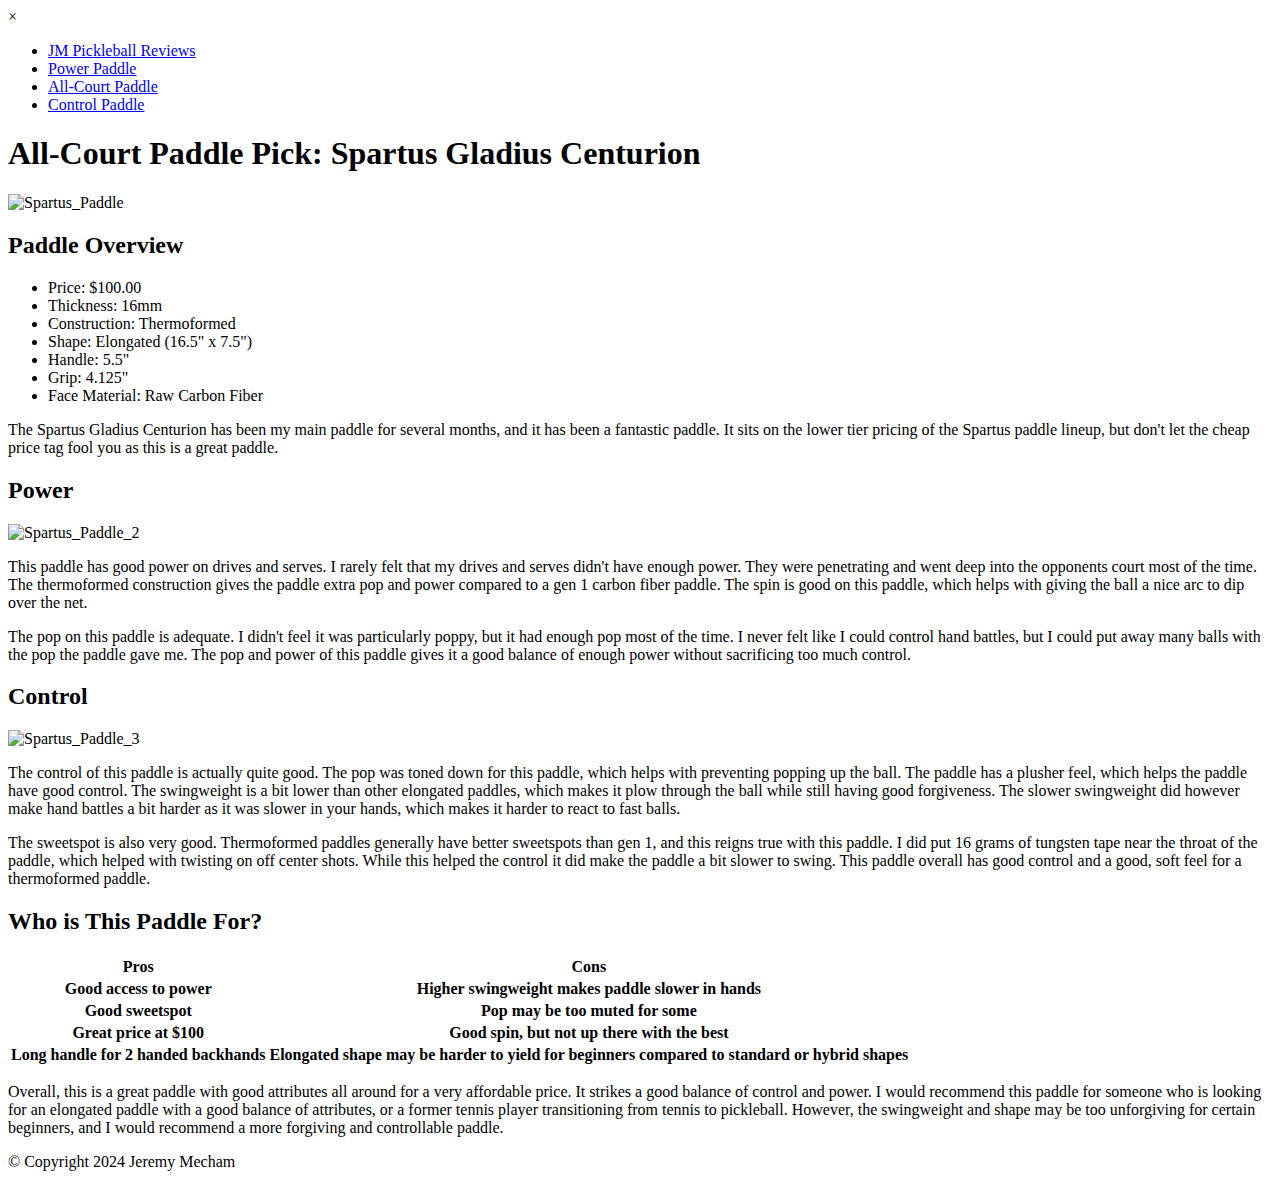
==== allcourt.html @ 66ca889c "Uploaded html files" ====
<!DOCTYPE html>
<html lang="en">
    <head>
        <meta charset="UTF-8">
        <title>JM Pickleball Reviews</title>
        <link rel="stylesheet" href="styles.css">
        <script src="scripts.js"></script>
        <link rel="preconnect" href="https://fonts.googleapis.com">
        <link rel="preconnect" href="https://fonts.gstatic.com" crossorigin>
        <link href="https://fonts.googleapis.com/css2?family=Archivo:ital,wght@0,100..900;1,100..900&family=Roboto&display=swap" rel="stylesheet">
    </head>
    <body>
        <div id="lightbox" class="lightbox">
            <span class="close" onclick="closeLightbox()">&times;</span>
            <img class="lightbox-content" id="lightbox-img">
        </div>
        <header>
            <div>
                <nav>
                    <ul class="navbar">
                        <li><a href="index.html">JM Pickleball Reviews</a></li>
                        <li class="right-shift"><a href="power.html">Power Paddle</a></li>
                        <li><a href="allcourt.html">All-Court Paddle</a></li>
                        <li><a href="control.html">Control Paddle</a></li>
                    </ul>
                </nav>
            </div>
        </header>
        <div class="flex-vertical">
            <div><h1>All-Court Paddle Pick: Spartus Gladius Centurion</h1></div>
            <img src="/images/Spartus_Main.JPG" alt="Spartus_Paddle" onclick="enlargeImage(this)">
            <!-- Source: Personal Photo Taken at Barnes Park -->
            <div><h2>Paddle Overview</h2></div>
            <ul>
                <li>Price: $100.00</li>
                <li>Thickness: 16mm</li>
                <li>Construction: Thermoformed</li>
                <li>Shape: Elongated (16.5" x 7.5")</li>
                <li>Handle: 5.5"</li>
                <li>Grip: 4.125"</li>
                <li>Face Material: Raw Carbon Fiber</li>
            </ul>
            <p>The Spartus Gladius Centurion has been my main paddle for several months, and it has been a fantastic paddle.
                It sits on the lower tier pricing of the Spartus paddle lineup, but don't let the cheap price tag fool you as this is a great paddle.
            </p>
            <h2>Power</h2>
            <img src="/images/Spartus_2.JPG" alt="Spartus_Paddle_2" onclick="enlargeImage(this)">
            <!-- Source: Personal Photo Taken at Barnes Park -->
            <p>This paddle has good power on drives and serves. I rarely felt that my drives and serves didn't have enough power.
                They were penetrating and went deep into the opponents court most of the time. The thermoformed construction gives the paddle
                extra pop and power compared to a gen 1 carbon fiber paddle. The spin is good on this paddle, which helps with giving the ball a nice arc to dip over the net.
            </p>
            <p>The pop on this paddle is adequate. I didn't feel it was particularly poppy, but it had enough pop most of the time.
                I never felt like I could control hand battles, but I could put away many balls with the pop the paddle gave me.
                The pop and power of this paddle gives it a good balance of enough power without sacrificing too much control.
            </p>
            <h2>Control</h2>
            <img src="/images/Spartus_3.JPG" alt="Spartus_Paddle_3" onclick="enlargeImage(this)">
            <!-- Source: Personal Photo Taken at Barnes Park -->
            <p>The control of this paddle is actually quite good. The pop was toned down for this paddle, which helps with preventing popping up the ball.
                The paddle has a plusher feel, which helps the paddle have good control. The swingweight is a bit lower than other elongated paddles,
                which makes it plow through the ball while still having good forgiveness. The slower swingweight did however make hand battles a bit harder as it was slower in your hands,
                which makes it harder to react to fast balls.
            </p>
            <p>The sweetspot is also very good. Thermoformed paddles generally have better sweetspots than gen 1, and this reigns true with this paddle.
                I did put 16 grams of tungsten tape near the throat of the paddle, which helped with twisting on off center shots. While this helped the control
                it did make the paddle a bit slower to swing. This paddle overall has good control and a good, soft feel for a thermoformed paddle.
            <h2>Who is This Paddle For?</h2>
            <table>
                <tr>
                    <th class="ProCon">Pros</th>
                    <th class="ProCon">Cons</th>
                </tr>
                <tr>
                    <th>Good access to power</th>
                    <th>Higher swingweight makes paddle slower in hands</th>
                </tr>
                <tr>
                    <th>Good sweetspot</th>
                    <th>Pop may be too muted for some</th>
                </tr>
                <tr>
                    <th>Great price at $100</th>
                    <th>Good spin, but not up there with the best</th>
                </tr>
                <tr>
                    <th>Long handle for 2 handed backhands</th>
                    <th>Elongated shape may be harder to yield for beginners compared to standard or hybrid shapes</th>
                </tr>
            </table>
            <p>Overall, this is a great paddle with good attributes all around for a very affordable price. It strikes a good balance of control and power.
                I would recommend this paddle for someone who is looking for an elongated paddle with a good balance of attributes, or a former
                tennis player transitioning from tennis to pickleball. However, the swingweight and shape may be too unforgiving for certain beginners,
                and I would recommend a more forgiving and controllable paddle.
            </P>
          </div>
        <script src="scripts.js"></script>
        <p id="copyright">&copy; Copyright 2024 Jeremy Mecham</p>
    </body>
</html>

<!-- Initials:
    ______ .    .
       |   |\  /|
       |   | \/ |
       |   |    |
    |__|   |    |

-->
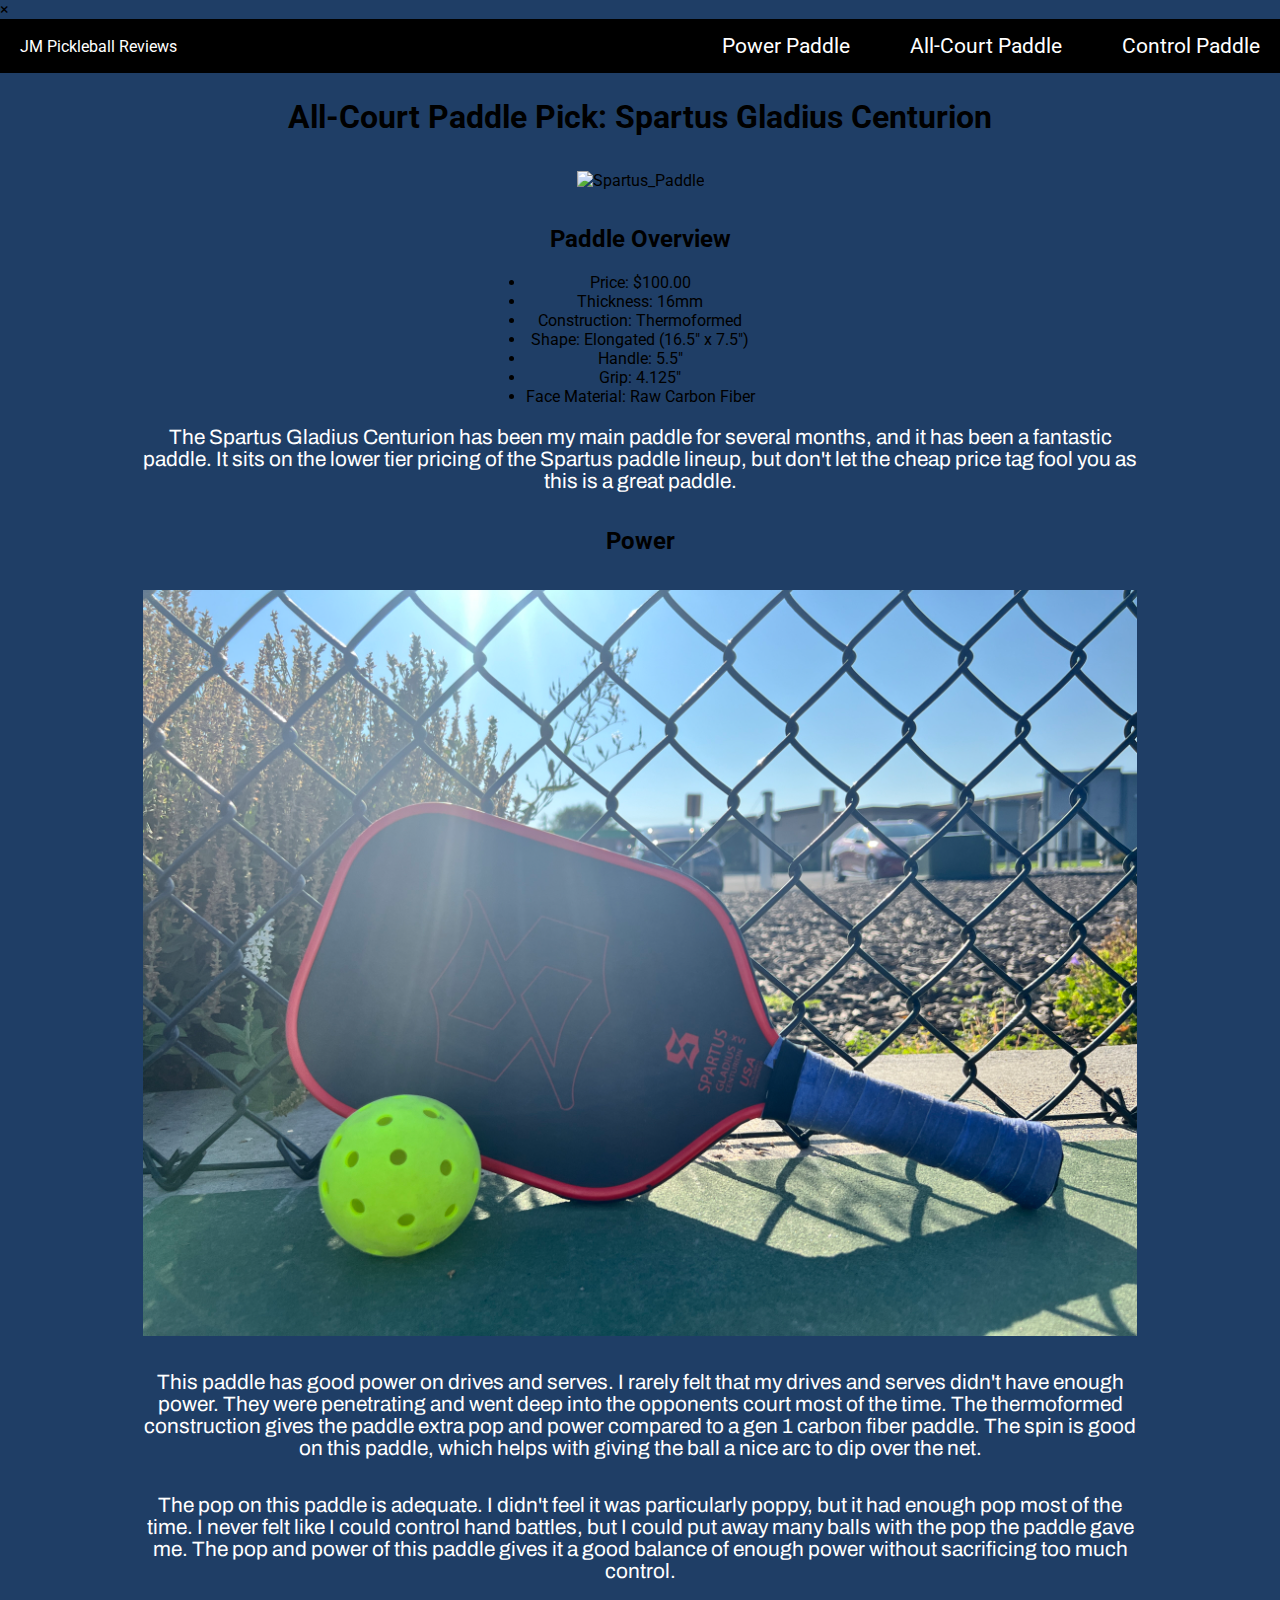
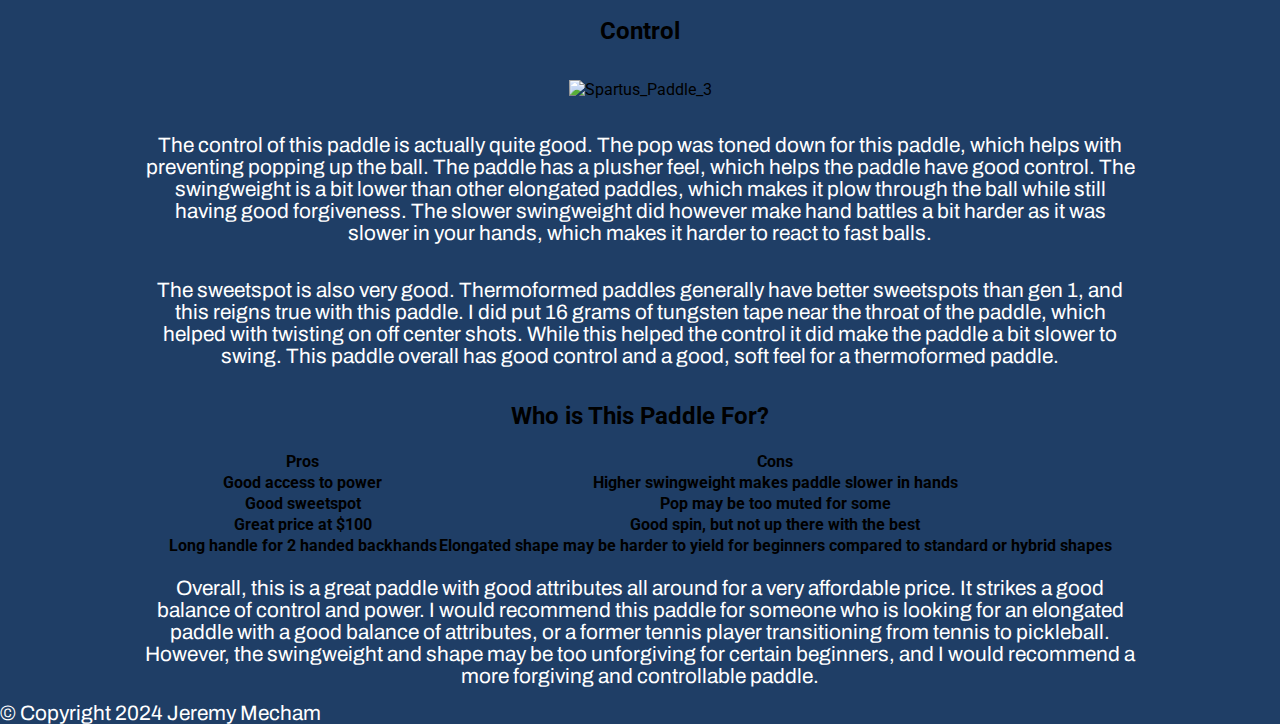
==== commit 521fb1c9: "Added photos, updated html's, added styles" ====
--- a/allcourt.html
+++ b/allcourt.html
@@ -3,11 +3,12 @@
     <head>
         <meta charset="UTF-8">
         <title>JM Pickleball Reviews</title>
-        <link rel="stylesheet" href="styles.css">
+        <link rel="stylesheet" href="style.css">
         <script src="scripts.js"></script>
         <link rel="preconnect" href="https://fonts.googleapis.com">
         <link rel="preconnect" href="https://fonts.gstatic.com" crossorigin>
         <link href="https://fonts.googleapis.com/css2?family=Archivo:ital,wght@0,100..900;1,100..900&family=Roboto&display=swap" rel="stylesheet">
+        <link rel="stylesheet" href="https://cdnjs.cloudflare.com/ajax/libs/font-awesome/4.7.0/css/font-awesome.min.css">
     </head>
     <body>
         <div id="lightbox" class="lightbox">
@@ -15,15 +16,16 @@
             <img class="lightbox-content" id="lightbox-img">
         </div>
         <header>
-            <div>
-                <nav>
-                    <ul class="navbar">
-                        <li><a href="index.html">JM Pickleball Reviews</a></li>
-                        <li class="right-shift"><a href="power.html">Power Paddle</a></li>
-                        <li><a href="allcourt.html">All-Court Paddle</a></li>
-                        <li><a href="control.html">Control Paddle</a></li>
-                    </ul>
-                </nav>
+            <div class="topnav">
+                <a href="index.html" id="title">JM Pickleball Reviews</a>
+                <div id="myLinks">
+                    <a href="power.html">Power Paddle</a>
+                    <a href="allcourt.html">All-Court Paddle</a>
+                    <a href="control.html">Control Paddle</a>
+                </div>
+                <a href="javascript:void(0);" class="icon" onclick="myFunction()">
+                    <i class="fa fa-bars"></i>
+                </a>
             </div>
         </header>
         <div class="flex-vertical">
--- a/style.css
+++ b/style.css
@@ -0,0 +1,343 @@
+* {
+    margin: 0;
+    padding: 0;
+    box-sizing: border-box;
+    font-family: "Roboto", sans-serif;
+  }
+
+  p {
+    font-family: "Archivo", sans-serif;
+  }
+
+  body {
+    min-height: 100vh;
+    margin: 0;
+    display: grid;
+    grid-template-rows: auto 1fr auto;
+    background-color: rgb(31, 62, 102);
+  }
+
+  header {
+    min-height: 50px;
+  }
+
+  footer {
+    min-height: 25px;
+  }
+
+  @media (max-width: 768px) {
+
+    p {
+      color: white;
+      font-size: 1.3em;
+      font-family: "Archivo", sans-serif;
+    }
+
+    #title {
+      color: white;
+      font-size: 1rem;
+    }
+  
+    .mobile-container {
+      max-width: 480px;
+      margin: auto;
+      background-color: #555;
+      height: 500px;
+      color: white;
+      border-radius: 10px;
+    }
+  
+    .topnav {
+      overflow: hidden;
+      background-color: #333;
+      position: relative;
+    }
+  
+    .topnav #myLinks {
+      display: none;
+    }
+  
+    .topnav a {
+      color: white;
+      padding: 14px 16px;
+      text-decoration: none;
+      font-size: 17px;
+      display: block;
+    }
+  
+    .topnav a.icon {
+      background: black;
+      display: block;
+      position: absolute;
+      right: 0;
+      top: 0;
+    }
+  
+    .topnav a:hover {
+      background-color: #ddd;
+      color: black;
+    }
+  
+    .active {
+      background-color: #04AA6D;
+      color: white;
+    }
+  
+    .container {
+      display: grid;
+      grid-template-columns: 1fr; /* 1 item per row */
+      gap: 20px; /* Space between rows */
+      text-align: center;
+      margin-top: 25px;
+    }
+  
+    .container img {
+      max-width: 100%; /* Ensure responsiveness */
+      padding: 15px;
+    }
+  
+    .container p {
+      padding: 0px 15px 15px 15px;
+    }
+  
+    .flex-vertical {
+      display: grid;
+      grid-template-columns: repeat(1, 1fr); /* 1 item per row */
+      gap: 20px;
+      align-items: center;
+      justify-items: center;
+      text-align: center;
+      margin-top: 25px;
+      width: 80%;                /* Set the width to 80% */
+      max-width: 1200px;         /* Optional: Limit max width */
+      margin-left: auto;         /* Center the grid horizontally */
+      margin-right: auto;        /* Center the grid horizontally */
+    }
+  
+    .flex-vertical img {
+      max-width: 100%; /* Ensure responsiveness */
+      padding: 15px;
+    }
+  
+    .flex-vertical p {
+      padding: 0px 15px 15px 15px;
+    }
+  
+    .flex-vertical img:hover {
+      cursor: pointer;
+    }
+  }
+  
+
+@media (min-width: 769px) and (max-width: 1024px) {
+
+  p {
+    color: white;
+    font-size: 1.3em;
+    font-family: "Archivo", sans-serif;
+  }
+
+  #title {
+    color: white;
+    font-size: 1rem;
+  }
+
+  .mobile-container {
+    max-width: 480px;
+    margin: auto;
+    background-color: black;
+    height: 500px;
+    color: white;
+    border-radius: 10px;
+  }
+
+  .topnav {
+    overflow: hidden;
+    background-color: black;
+    position: relative;
+  }
+
+  .topnav #myLinks {
+    display: none;
+  }
+
+  .topnav a {
+    color: white;
+    padding: 14px 16px;
+    text-decoration: none;
+    font-size: 17px;
+    display: block;
+  }
+
+  .topnav a.icon {
+    background: black;
+    display: block;
+    position: absolute;
+    right: 0;
+    top: 0;
+  }
+
+  .topnav a:hover {
+    background-color: #ddd;
+    color: black;
+  }
+
+  .active {
+    background-color: #04AA6D;
+    color: white;
+  }
+
+  .container {
+    display: grid;
+    grid-template-columns: repeat(2, 1fr); /* 2 items per row */
+    gap: 20px; /* Space between items */
+    text-align: center;
+    margin-top: 25px;
+  }
+
+  .container img {
+    max-width: 100%; /* Ensure responsiveness */
+    padding: 15px;
+  }
+
+  .container p {
+    padding: 0px 15px 15px 15px;
+  }
+
+  .flex-vertical {
+    display: grid;
+    grid-template-columns: repeat(1, 1fr); /* 1 item per row */
+    gap: 20px;
+    align-items: center;
+    justify-items: center;
+    text-align: center;
+    margin-top: 25px;
+    width: 80%;                /* Set the width to 80% */
+    max-width: 1200px;         /* Optional: Limit max width */
+    margin-left: auto;         /* Center the grid horizontally */
+    margin-right: auto;        /* Center the grid horizontally */
+  }
+
+  .flex-vertical img {
+    max-width: 100%; /* Ensure responsiveness */
+    padding: 15px;
+  }
+
+  .flex-vertical p {
+    padding: 0px 15px 15px 15px;
+  }
+
+  .flex-vertical img:hover {
+    cursor: pointer;
+  }
+}
+
+@media (min-width: 1025px) {
+  p {
+    color: white;
+    font-size: 1.3em;
+    font-family: "Archivo", sans-serif;
+  }
+
+  #title {
+    color: white;
+    font-size: 1rem;
+  }
+
+  .mobile-container {
+    max-width: 480px;
+    margin: auto;
+    background-color: #555;
+    height: 500px;
+    color: white;
+    border-radius: 10px;
+  }
+
+  .topnav {
+    display: flex;
+    list-style-type: none;
+    padding: 0;
+    margin: 0;
+    background-color: black;
+    justify-content: space-between; /* Space out the title and links */
+    align-items: center; /* Center the title and links vertically */
+  }
+
+  /* Ensure links are visible */
+  .topnav #myLinks {
+    display: flex;  /* Keep links visible */
+    flex-direction: row; /* Align links horizontally */
+    gap: 20px; /* Add spacing between links */
+  }
+
+  .topnav a {
+    display: block;
+    padding: 15px 20px;  
+    text-decoration: none;
+    color: white;
+    font-size: 1.3em;
+    font-family: "Roboto", sans-serif;
+  }
+
+  /* Hide the hamburger icon on large screens */
+  .topnav a.icon {
+    display: none;
+  }
+
+  .topnav a:hover {
+    background-color: rgb(22, 22, 22);
+  }
+
+  .active {
+    background-color: #04AA6D;
+    color: white;
+  }
+
+  .container {
+    display: grid;
+    grid-template-columns: repeat(3, 1fr); /* 3 items per row */
+    gap: 20px;
+    text-align: center;
+    margin-top: 25px;
+  }
+
+  .container img {
+    max-width: 100%; /* Ensure responsiveness */
+    padding: 15px;
+  }
+
+  .container p {
+    padding: 0px 15px 15px 15px;
+  }
+
+  .flex-vertical {
+    display: grid;
+    grid-template-columns: repeat(1, 1fr); /* 1 item per row */
+    gap: 20px;
+    align-items: center;
+    justify-items: center;
+    text-align: center;
+    margin-top: 25px;
+    width: 80%;                /* Set the width to 80% */
+    max-width: 1200px;         /* Optional: Limit max width */
+    margin-left: auto;         /* Center the grid horizontally */
+    margin-right: auto;        /* Center the grid horizontally */
+  }
+
+  .flex-vertical img {
+    max-width: 100%; /* Ensure responsiveness */
+    padding: 15px;
+  }
+
+  .flex-vertical p {
+    padding: 0px 15px 15px 15px;
+  }
+
+  .flex-vertical img:hover {
+    cursor: pointer;
+  }
+}
+
+
+
+
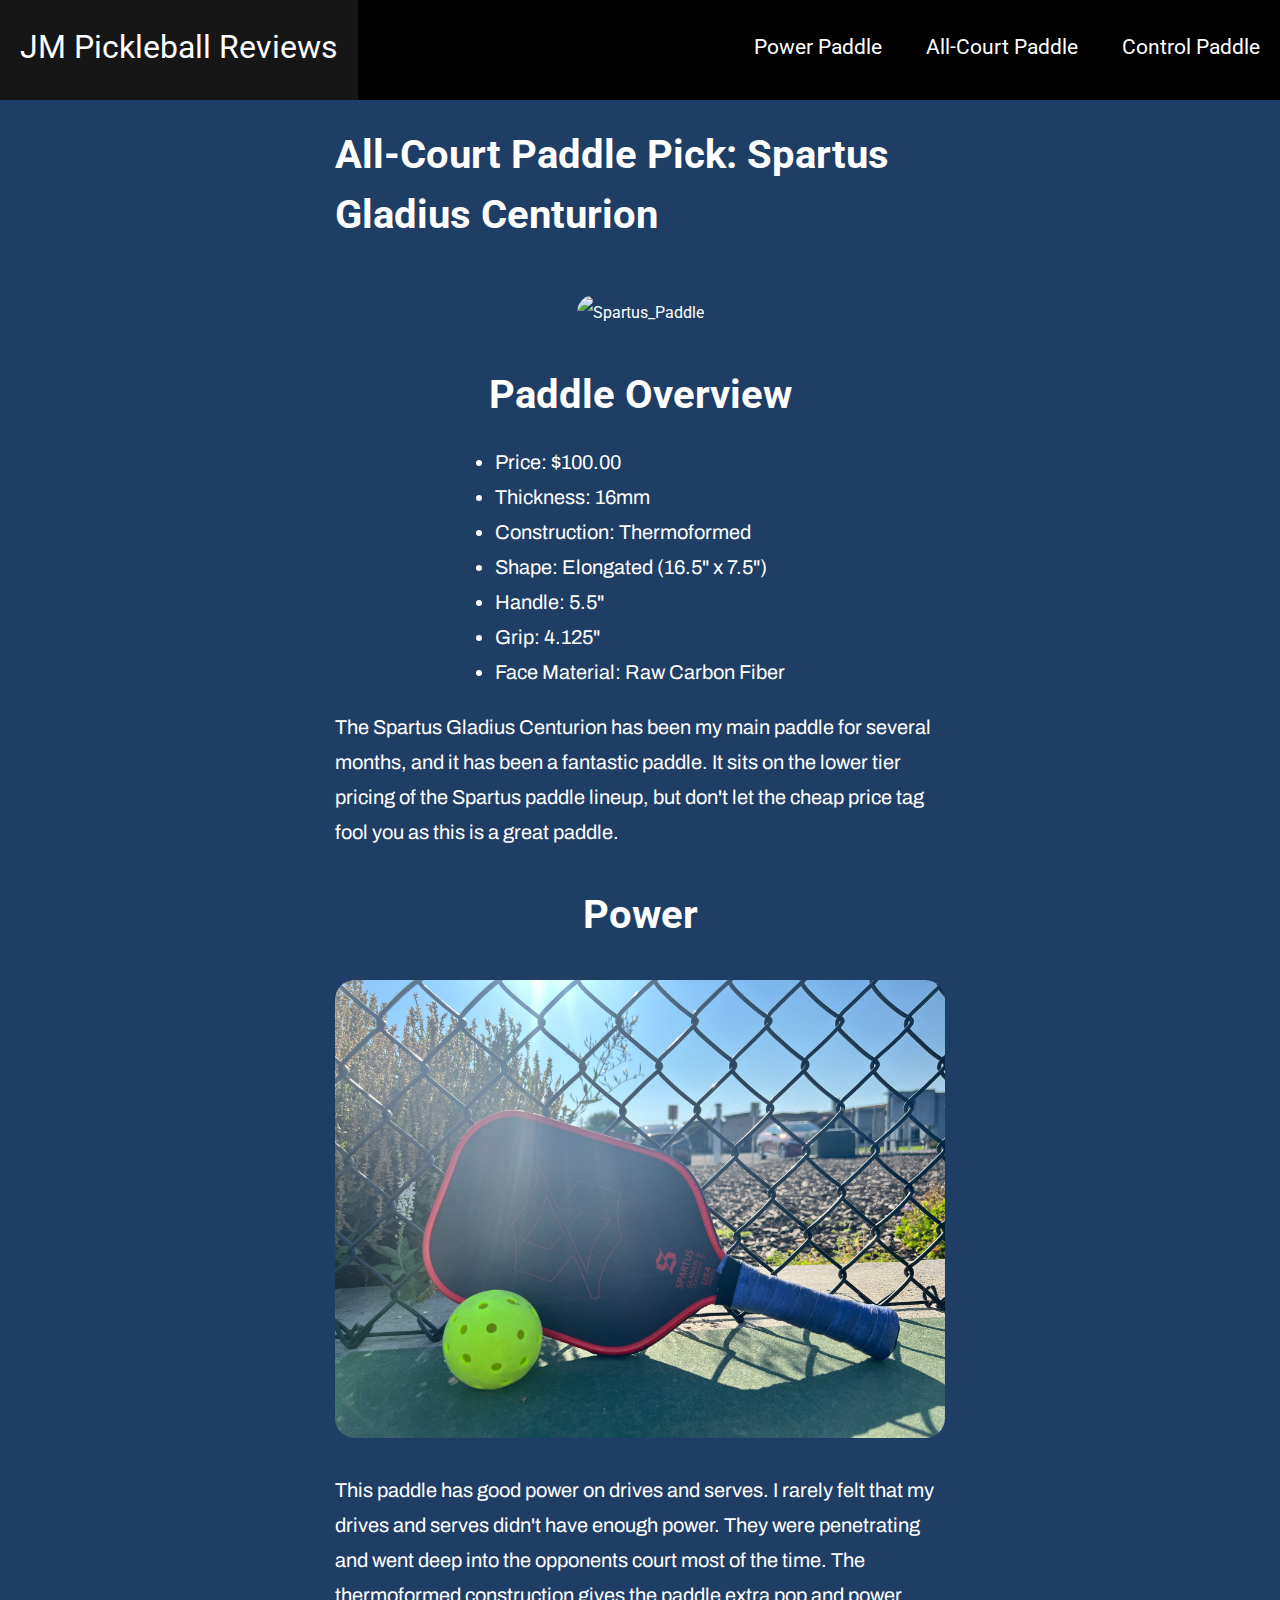
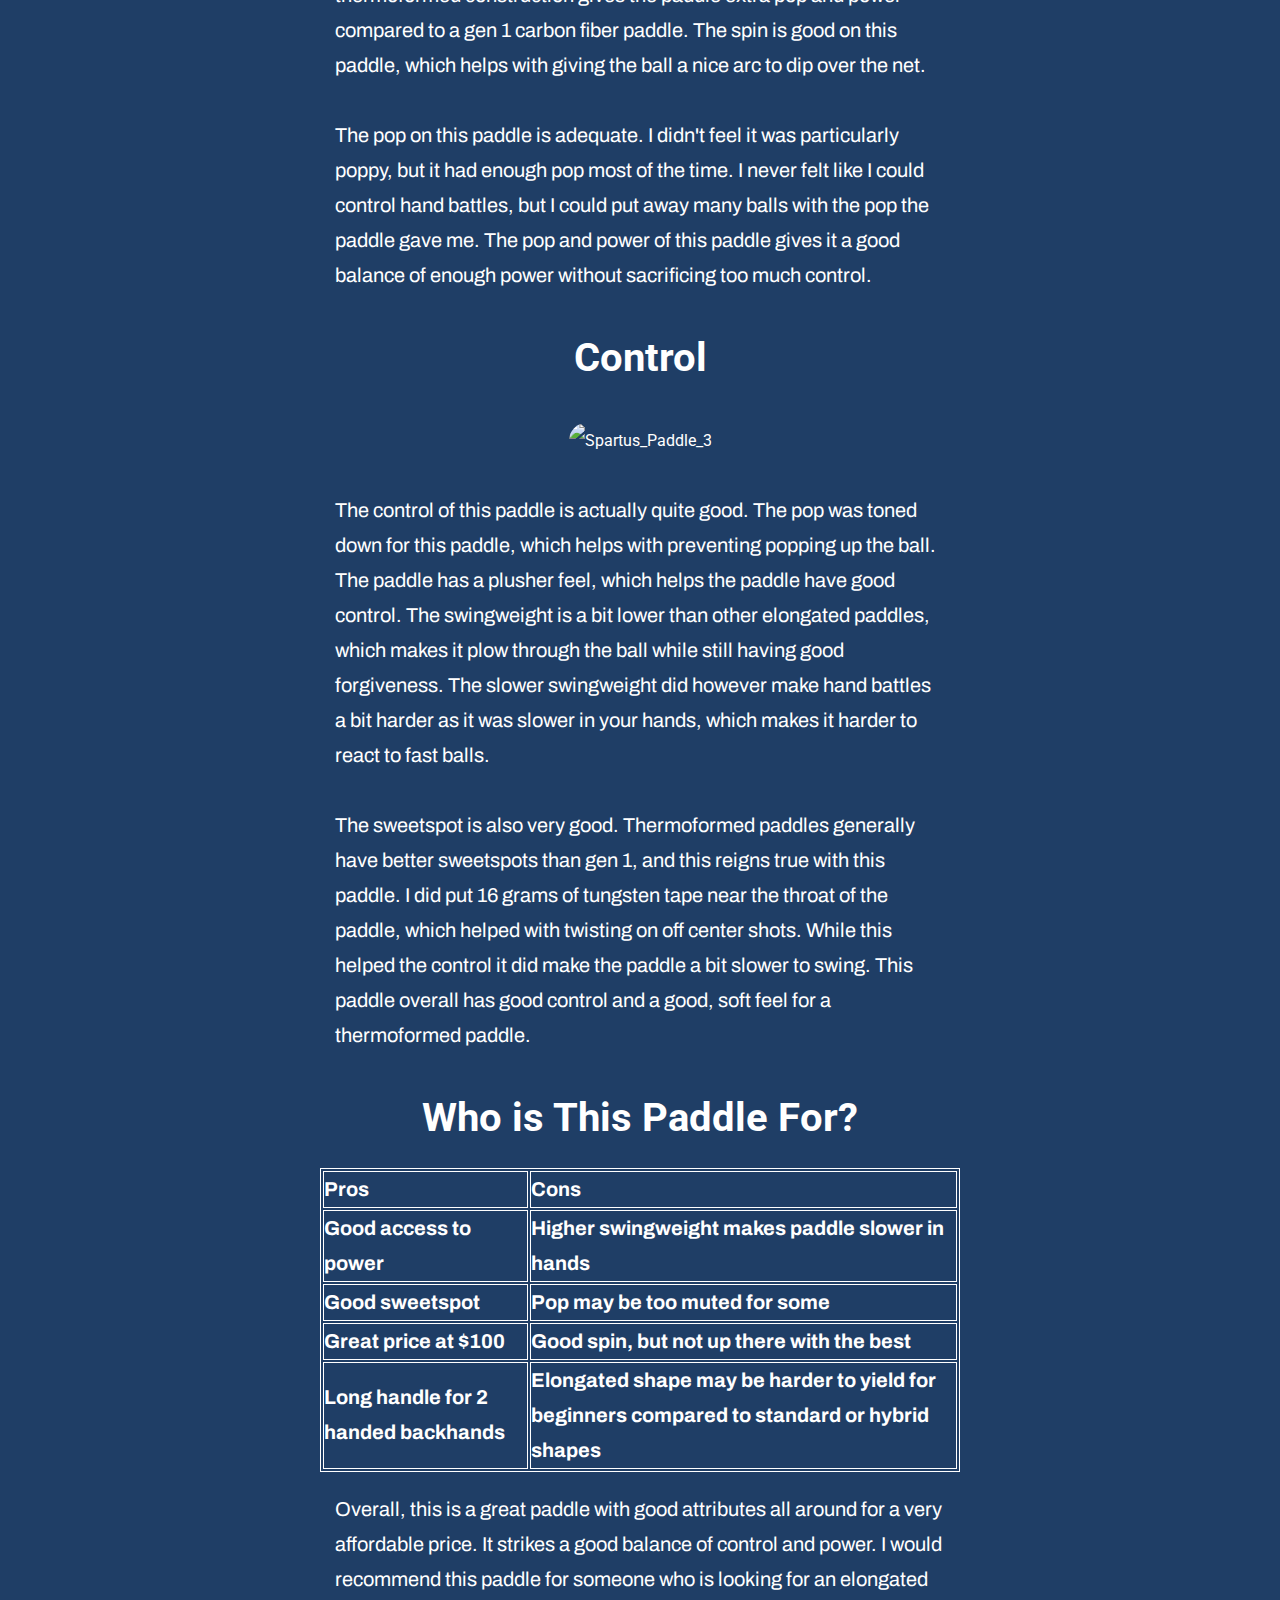
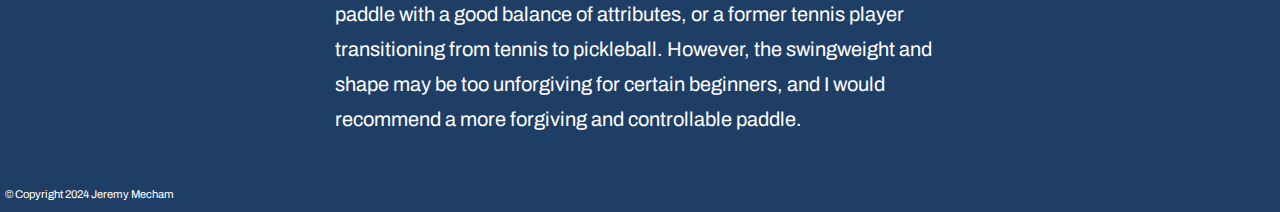
==== commit b3c18548: "Finished code, cleaned up styles, made responsive" ====
--- a/allcourt.html
+++ b/allcourt.html
@@ -28,7 +28,7 @@
                 </a>
             </div>
         </header>
-        <div class="flex-vertical">
+        <div class="grid-vertical">
             <div><h1>All-Court Paddle Pick: Spartus Gladius Centurion</h1></div>
             <img src="/images/Spartus_Main.JPG" alt="Spartus_Paddle" onclick="enlargeImage(this)">
             <!-- Source: Personal Photo Taken at Barnes Park -->
--- a/style.css
+++ b/style.css
@@ -1,139 +1,142 @@
+/* General Reset and Base Styles */
 * {
-    margin: 0;
-    padding: 0;
-    box-sizing: border-box;
-    font-family: "Roboto", sans-serif;
-  }
-
-  p {
+  margin: 0;
+  padding: 0;
+  box-sizing: border-box;
+  font-family: "Roboto", sans-serif;
+  color: white;
+  line-height: 35px;
+  text-decoration: none;
+}
+
+body {
+  min-height: 100vh;
+  margin: 0;
+  display: grid;
+  grid-template-rows: auto 1fr auto;
+  background-color: rgb(31, 62, 102);
+}
+
+p, table, th, td, li {
+  font-family: "Archivo", sans-serif;
+  color: white;
+  font-size: 20px;
+}
+
+header {
+  min-height: 50px;
+}
+
+footer {
+  min-height: 25px;
+}
+
+table {
+    width: 100%;
+}
+
+table, th, td {
+    border:1px solid white;
     font-family: "Archivo", sans-serif;
-  }
-
-  body {
-    min-height: 100vh;
-    margin: 0;
-    display: grid;
-    grid-template-rows: auto 1fr auto;
-    background-color: rgb(31, 62, 102);
-  }
-
-  header {
-    min-height: 50px;
-  }
-
-  footer {
-    min-height: 25px;
-  }
-
-  @media (max-width: 768px) {
-
-    p {
-      color: white;
-      font-size: 1.3em;
-      font-family: "Archivo", sans-serif;
-    }
-
-    #title {
-      color: white;
-      font-size: 1rem;
-    }
-  
-    .mobile-container {
-      max-width: 480px;
-      margin: auto;
-      background-color: #555;
-      height: 500px;
-      color: white;
-      border-radius: 10px;
-    }
-  
-    .topnav {
-      overflow: hidden;
-      background-color: #333;
-      position: relative;
-    }
-  
-    .topnav #myLinks {
-      display: none;
-    }
-  
-    .topnav a {
-      color: white;
-      padding: 14px 16px;
-      text-decoration: none;
-      font-size: 17px;
-      display: block;
-    }
-  
-    .topnav a.icon {
-      background: black;
-      display: block;
-      position: absolute;
-      right: 0;
-      top: 0;
-    }
-  
-    .topnav a:hover {
-      background-color: #ddd;
-      color: black;
-    }
-  
-    .active {
-      background-color: #04AA6D;
-      color: white;
-    }
-  
-    .container {
-      display: grid;
-      grid-template-columns: 1fr; /* 1 item per row */
-      gap: 20px; /* Space between rows */
-      text-align: center;
-      margin-top: 25px;
-    }
-  
-    .container img {
-      max-width: 100%; /* Ensure responsiveness */
-      padding: 15px;
-    }
-  
-    .container p {
-      padding: 0px 15px 15px 15px;
-    }
-  
-    .flex-vertical {
-      display: grid;
-      grid-template-columns: repeat(1, 1fr); /* 1 item per row */
-      gap: 20px;
-      align-items: center;
-      justify-items: center;
-      text-align: center;
-      margin-top: 25px;
-      width: 80%;                /* Set the width to 80% */
-      max-width: 1200px;         /* Optional: Limit max width */
-      margin-left: auto;         /* Center the grid horizontally */
-      margin-right: auto;        /* Center the grid horizontally */
-    }
-  
-    .flex-vertical img {
-      max-width: 100%; /* Ensure responsiveness */
-      padding: 15px;
-    }
-  
-    .flex-vertical p {
-      padding: 0px 15px 15px 15px;
-    }
-  
-    .flex-vertical img:hover {
-      cursor: pointer;
-    }
-  }
-  
-
-@media (min-width: 769px) and (max-width: 1024px) {
-
-  p {
-    color: white;
-    font-size: 1.3em;
+}
+
+#copyright {
+  font-size: .7rem;
+  margin-left: 5px;
+}
+
+/* Lightbox Styles */
+.lightbox {
+  display: none;
+  position: fixed;
+  z-index: 1;
+  padding-top: 60px;
+  left: 0;
+  top: 0;
+  width: 100%;
+  height: 100%;
+  overflow: auto;
+  background-color: rgba(0, 0, 0, 0.85);
+}
+
+.lightbox-content {
+  margin: auto;
+  display: block;
+  width: 80%;
+  max-width: 55%;
+}
+
+.close {
+  position: absolute;
+  top: 15px;
+  right: 35px;
+  color: #f1f1f1;
+  font-size: 40px;
+  font-weight: bold;
+  transition: 0.3s;
+}
+
+.close:hover, .close:focus {
+  color: #bbb;
+  text-decoration: none;
+  cursor: pointer;
+}
+
+/* Containers */
+.container {
+  display: grid;
+  gap: 20px;
+  text-align: center;
+  margin-top: 25px;
+}
+
+.container img {
+  max-width: 100%;
+  padding: 15px;
+}
+
+.container p {
+  padding: 0 15px 15px;
+}
+
+.grid-vertical {
+  display: grid;
+  gap: 20px;
+  align-items: center;
+  justify-items: center;
+  text-align: left;
+  width: 80%;
+  margin: 25px auto;
+}
+
+.grid-vertical img {
+  max-width: 100%;
+  padding: 15px;
+  border-radius: 35px;
+}
+
+.grid-vertical p {
+  padding: 0 15px 15px;
+}
+
+.grid-vertical img:hover {
+  cursor: pointer;
+}
+
+.grid-vertical p, .grid-vertical h1 {
+  padding: 0px 15px 15px 15px;
+}
+
+h2, h1 {
+  font-size: 2.5rem;
+  line-height: 1.5;
+}
+
+/* Responsive Styles */
+@media (max-width: 768px) {
+  p, table, th, td {
+    color: white;
+    font-size: 14px;
     font-family: "Archivo", sans-serif;
   }
 
@@ -182,21 +185,18 @@
     color: black;
   }
 
-  .active {
-    background-color: #04AA6D;
-    color: white;
-  }
 
   .container {
     display: grid;
-    grid-template-columns: repeat(2, 1fr); /* 2 items per row */
-    gap: 20px; /* Space between items */
+    grid-template-columns: 1fr; 
+    gap: 20px; 
     text-align: center;
     margin-top: 25px;
+    padding: 0 10%;
   }
 
   .container img {
-    max-width: 100%; /* Ensure responsiveness */
+    max-width: 100%; 
     padding: 15px;
   }
 
@@ -204,53 +204,84 @@
     padding: 0px 15px 15px 15px;
   }
 
-  .flex-vertical {
+  .grid-vertical {
     display: grid;
-    grid-template-columns: repeat(1, 1fr); /* 1 item per row */
+    grid-template-columns: repeat(1, 1fr); 
     gap: 20px;
     align-items: center;
     justify-items: center;
     text-align: center;
     margin-top: 25px;
-    width: 80%;                /* Set the width to 80% */
-    max-width: 1200px;         /* Optional: Limit max width */
-    margin-left: auto;         /* Center the grid horizontally */
-    margin-right: auto;        /* Center the grid horizontally */
-  }
-
-  .flex-vertical img {
-    max-width: 100%; /* Ensure responsiveness */
+    width: 80%;
+    max-width: 1200px;
+    margin-left: auto;
+    margin-right: auto;
+  }
+
+  .grid-vertical img {
+    max-width: 100%;
     padding: 15px;
   }
 
-  .flex-vertical p {
-    padding: 0px 15px 15px 15px;
-  }
-
-  .flex-vertical img:hover {
+  .grid-vertical img:hover {
     cursor: pointer;
   }
 }
 
+@media (min-width: 769px) and (max-width: 1024px) {
+  #title {
+    font-size: 1.5rem;
+  }
+
+  .topnav {
+    display: flex;
+    flex-direction: row;
+    padding: 0;
+    margin: 0;
+    height: 100px;
+    background-color: black;
+    justify-content: space-between;
+    align-items: center;
+  }
+  
+  .topnav a {
+    display: inline-block;
+    padding: 30px 20px;
+    text-decoration: none;
+    color: white;
+    font-size: 1.1em;
+    height: 100%;
+  }
+
+  #myLinks {
+    height: 100%;
+  }
+  
+  .topnav a.icon {
+    display: none;
+  }
+  
+  .topnav a:hover {
+    background-color: rgb(22, 22, 22);
+  }
+
+  .container {
+    grid-template-columns: repeat(2, 1fr);
+    padding: 0 10%;
+  }
+
+  .grid-vertical {
+    padding: 0 10%;
+  }
+}
+
 @media (min-width: 1025px) {
-  p {
-    color: white;
-    font-size: 1.3em;
-    font-family: "Archivo", sans-serif;
-  }
-
   #title {
-    color: white;
-    font-size: 1rem;
-  }
-
-  .mobile-container {
-    max-width: 480px;
-    margin: auto;
-    background-color: #555;
-    height: 500px;
-    color: white;
-    border-radius: 10px;
+    font-size: 2rem;
+  }
+
+  .container {
+    grid-template-columns: repeat(3, 1fr);
   }
 
   .topnav {
@@ -258,86 +289,39 @@
     list-style-type: none;
     padding: 0;
     margin: 0;
+    height: 100px;
     background-color: black;
-    justify-content: space-between; /* Space out the title and links */
-    align-items: center; /* Center the title and links vertically */
-  }
-
-  /* Ensure links are visible */
-  .topnav #myLinks {
-    display: flex;  /* Keep links visible */
-    flex-direction: row; /* Align links horizontally */
-    gap: 20px; /* Add spacing between links */
-  }
-
+    justify-content: space-between;
+    align-items: center;
+  }
+  
   .topnav a {
-    display: block;
-    padding: 15px 20px;  
+    display: inline-block;
+    padding: 30px 20px;
     text-decoration: none;
     color: white;
     font-size: 1.3em;
-    font-family: "Roboto", sans-serif;
-  }
-
-  /* Hide the hamburger icon on large screens */
+    height: 100%;
+  }
+
+  #myLinks {
+    height: 100%;
+  }
+  
   .topnav a.icon {
     display: none;
   }
-
+  
   .topnav a:hover {
     background-color: rgb(22, 22, 22);
   }
 
-  .active {
-    background-color: #04AA6D;
-    color: white;
-  }
-
-  .container {
-    display: grid;
-    grid-template-columns: repeat(3, 1fr); /* 3 items per row */
-    gap: 20px;
-    text-align: center;
-    margin-top: 25px;
-  }
-
-  .container img {
-    max-width: 100%; /* Ensure responsiveness */
-    padding: 15px;
-  }
-
-  .container p {
-    padding: 0px 15px 15px 15px;
-  }
-
-  .flex-vertical {
-    display: grid;
-    grid-template-columns: repeat(1, 1fr); /* 1 item per row */
-    gap: 20px;
-    align-items: center;
-    justify-items: center;
-    text-align: center;
-    margin-top: 25px;
-    width: 80%;                /* Set the width to 80% */
-    max-width: 1200px;         /* Optional: Limit max width */
-    margin-left: auto;         /* Center the grid horizontally */
-    margin-right: auto;        /* Center the grid horizontally */
-  }
-
-  .flex-vertical img {
-    max-width: 100%; /* Ensure responsiveness */
-    padding: 15px;
-  }
-
-  .flex-vertical p {
-    padding: 0px 15px 15px 15px;
-  }
-
-  .flex-vertical img:hover {
-    cursor: pointer;
-  }
-}
-
-
-
-
+  .grid-vertical {
+    padding: 0 15%;
+    max-width: 1500px;
+  }
+}
+
+
+
+
